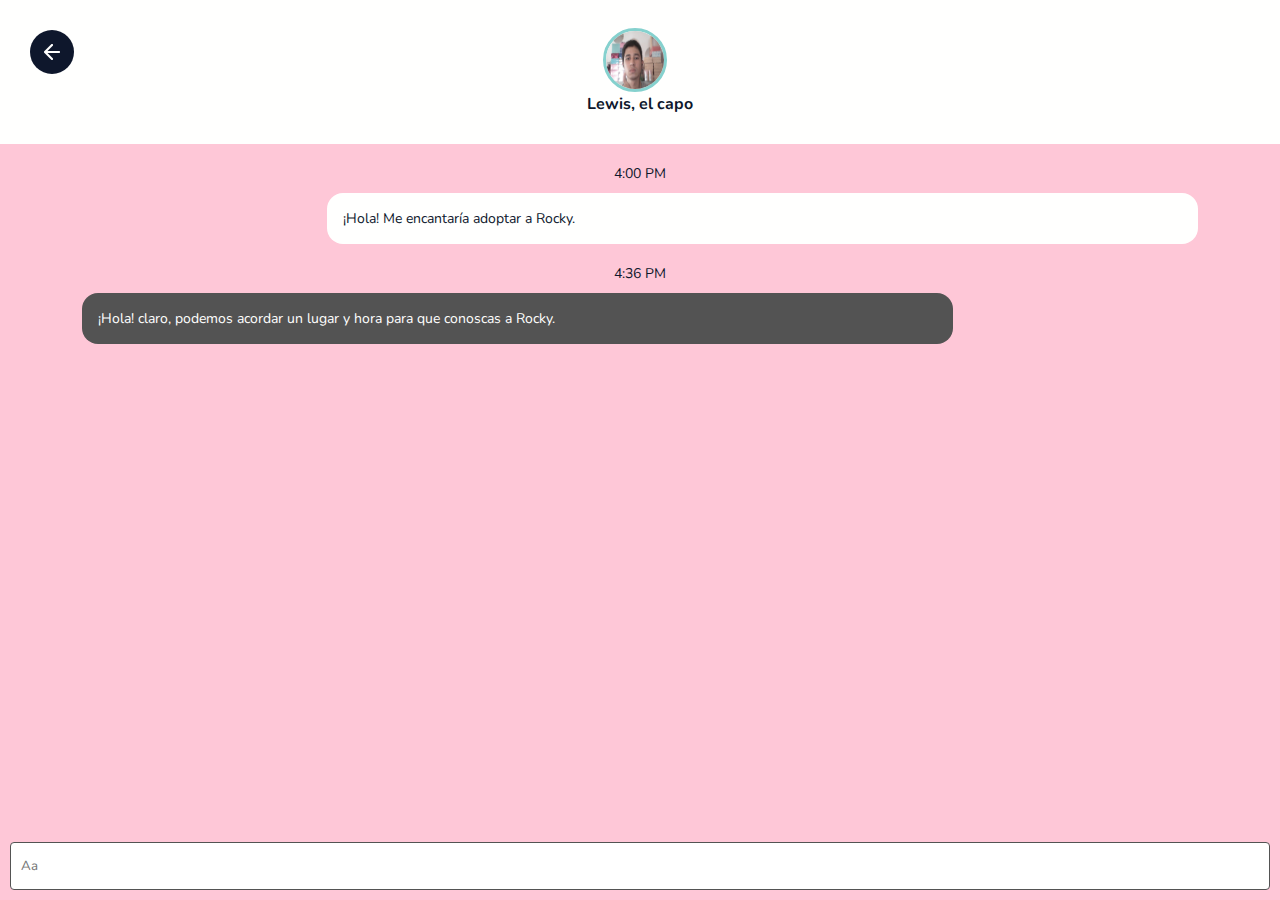
==== chat.html @ 02de6e65 "Termino la plantilla del chat" ====
<!DOCTYPE html>
<html lang="en">
<head>
    <meta charset="UTF-8">
    <meta http-equiv="X-UA-Compatible" content="IE=edge">
    <meta name="viewport" content="width=device-width, initial-scale=1.0">
    <title>Chat</title>
     <!-- FONT NUNITO -->
     <link rel="preconnect" href="https://fonts.gstatic.com">
     <link href="https://fonts.googleapis.com/css2?family=Nunito:wght@400;600;700;800&display=swap" rel="stylesheet">
     <!-- FONT AWESOME -->
     <link rel="stylesheet" href="https://use.fontawesome.com/releases/v5.15.3/css/all.css" integrity="sha384-SZXxX4whJ79/gErwcOYf+zWLeJdY/qpuqC4cAa9rOGUstPomtqpuNWT9wdPEn2fk" crossorigin="anonymous">
     <!-- PREDETERMINED STYLES CSS -->
     <link rel="stylesheet" href="css/style.css">
     <!-- CUSTOM CSS -->
     <link rel="stylesheet" href="css/chat.css">
</head>
<body id="chat-container" class="primary-background">
    <div id="chat-header">
        <div id="chat-contact" class="contact-img">
            <img src="img/elmejor.jpg" alt="el mejor">
        </div>
        <p class="body-1-bold">Lewis, el capo</p>
        <div class="button  back-button">
            <img src="img/back-arrow-white.png" alt="">
        </div>
    </div>


    <div class="chat-messages-container constraint">
        <div class="chat-message">
            <p class="body-2-regular">4:00 PM</p>
            <div class="chat-sent">
                <div class="body-2-regular">¡Hola! Me encantaría adoptar a Rocky.</div>
            </div>
        </div>
        <div class="chat-message">
            <p class="body-2-regular">4:36 PM</p>
            <div class="chat-received">
                <div class="body-2-regular">¡Hola! claro, podemos acordar un lugar y hora para que conoscas a Rocky.</div>
            </div>
        </div>

    </div>

    <div id="chat-input-container">
        <input type="text" name="chat" id="chat-input" placeholder="Aa">
    </div>
</body>
</html>
---- css/style.css ----
:root{
    --color-primary:#FEC7D7;
    --color-secondary:#A786DF;
    --color-tertiary: #D9D4E7;
    --color-green: #85D1CE;
    --color-blue: #91C1D7;
    --color-white: #FFFFFE;
    --color-black: #0E172C;
    --color-gray: #535353;
    --font-family: "Nunito", sans-serif;
}

*{
    margin: 0;
    padding: 0;
    box-sizing: border-box;
    font-family: var(--font-family);
    color: var(--color-black);
}

.primary-background{
    background-color: var(--color-primary);
}

.white-background{
    background-color: var(--color-white);
}

.text-color-black{
    color: var(--color-black);
}

.text-color-white{
    color: var(--color-white);
}

.text-color-gray{
    color: var(--color-gray);
}

.text-color-blue{
    color: var(--color-blue);
}

.text-color-green{
    color: var(--color-green);
}

.padding-title{
    padding-top: 30px;
    padding-bottom: 20px;
}

.headline-1{
    font-weight: 800;
    font-size: 24px;
    line-height: 33px;
}

.headline-2{
    font-weight: 700;
    font-size: 18px;
    line-height: 25px;
}

.subtitle-1{
    font-weight: 600;
    font-size: 18px;
    line-height: 25px;
    letter-spacing: 0.15%;
}

.subtitle-2{
    font-weight: 600;
    font-size: 12px;
    line-height: 16px;
    letter-spacing: 0.1%;
}

.body-1-regular{
    font-weight: 400;
    font-size: 16px;
    line-height: 24px;
    letter-spacing: 0.5%;
}

.body-1-bold{
    font-weight: 700;
    font-size: 16px;
    line-height: 24px;
    letter-spacing: 0.5%;
}

.body-2-regular{
    font-weight: 400;
    font-size: 14px;
    line-height: 19px;
    letter-spacing: 0.5%;
}

.body-2-bold{
    font-weight: 700;
    font-size: 14px;
    line-height: 19px;
    letter-spacing: 0.5%;
}

.button-text{
    font-weight: 600;
    font-size: 14px;
    line-height: 16px;
    letter-spacing: 1.25%;
}

.caption{
    font-weight: 400;
    font-size: 11px;
    line-height: 15px;
    letter-spacing: 0.5%;
}

.cards-container{
    display: flex;
    flex-wrap: wrap;
    justify-content: space-between;
}

.card{
    margin: 16px 0;
    width: 156px;
    height: 250px;
    background-image: linear-gradient(180deg, rgba(255, 255, 255, 0) 26.42%, #000000 99.33%), url("/img/rocky.png");
    background-repeat: no-repeat;
    background-position: center;
    background-size: cover;
    border: 1px solid var(--color-black);
    border-radius: 16px;
    filter: drop-shadow(0px 4px 4px rgba(0, 0, 0, 0.25));
    display: flex;
    flex-direction: column;
    justify-content: flex-end;
    padding: 16px;
}

.back-button{
    display: inline-block;
    height: 44px;
    width: 44px;
    border-radius: 50%;
    display: flex;
    position: absolute;
    top: 30px;
    left: 30px;
}

.contact-img{
    height: 64px;
    min-width: 64px;
    border-radius: 50%;
    overflow: hidden;
    border: 3px solid var(--color-green);
    margin-right: 10px;   
}

.contact-img img{
    max-width: 100%;
    height: 100%;
}

.relative-down{
    position: relative;
    top: 16px;
}

.relative-up{
    position: relative;
    bottom: 16px;
}

.nav-bar-container{
    position: fixed;
    bottom: 0;
    left: 0;
    right: 0;
    height: 72px;
    background-color: var(--color-white);
}

.nav-bar{
    height: 100%;
    display: flex;
    justify-content: space-between;
    align-items: center;
}

.navigator-padding{
    padding-bottom: 72px;
}

.button{
    background-color: var(--color-black);
    text-decoration: none;
    border: none;
    color: var(--color-white);
    cursor: pointer;
    display: flex;
    justify-content: center;
    align-items: center;
}

.hidden{
    display: none;
}

.constraint{
    max-width: 87.2%;
    margin: 0 auto;
}

.selected{
    height: 40px;
    border-radius: 80px;
    display: flex;
    align-items: center;
    justify-content: space-between;
    padding: 0 15px;
}

.selected > img{
    margin-right: 5px;
}

.opacity{
    opacity: 50%;
}
---- css/chat.css ----
:root{
    --color-primary:#FEC7D7;
    --color-secondary:#A786DF;
    --color-tertiary: #D9D4E7;
    --color-green: #85D1CE;
    --color-blue: #91C1D7;
    --color-white: #FFFFFE;
    --color-black: #0E172C;
    --color-gray: #535353;
    --font-family: "Nunito", sans-serif;
}

#chat-container{
    padding-top: 144px;
}

#chat-header{
    height: 144px;
    position: fixed;
    top: 0;
    left: 0;
    right: 0;
    background-color: var(--color-white);
    display: flex;
    flex-direction: column;
    justify-content: center;
    align-items: center;
}


#chat-contact{
    width: 64px;
}

.chat-message{
    margin-top: 20px;
    text-align: center;
}

.chat-sent{
    display: flex;
    justify-content: flex-end;
}

.chat-sent div{
    background-color: var(--color-white);
    color: var(--color-black);
    padding: 16px;
    width: 78%;
    margin-top: 10px;
    border-radius: 16px;
    text-align: left;
}

.chat-received{
    display: flex;
    justify-content: flex-start;
}

.chat-received div{
    background-color: var(--color-gray);
    color: var(--color-white);
    padding: 16px;
    width: 78%;
    margin-top: 10px;
    border-radius: 16px;
    text-align: left;
}

#chat-input-container{
    position: absolute;
    bottom: 0;
    right: 0;
    left: 0;
    padding: 10px;
}

#chat-input{
    width: 100%;
    height: 48px;
    border-radius: 4px;
    padding: 10px;
    border: 1px solid var(--color-gray);
}
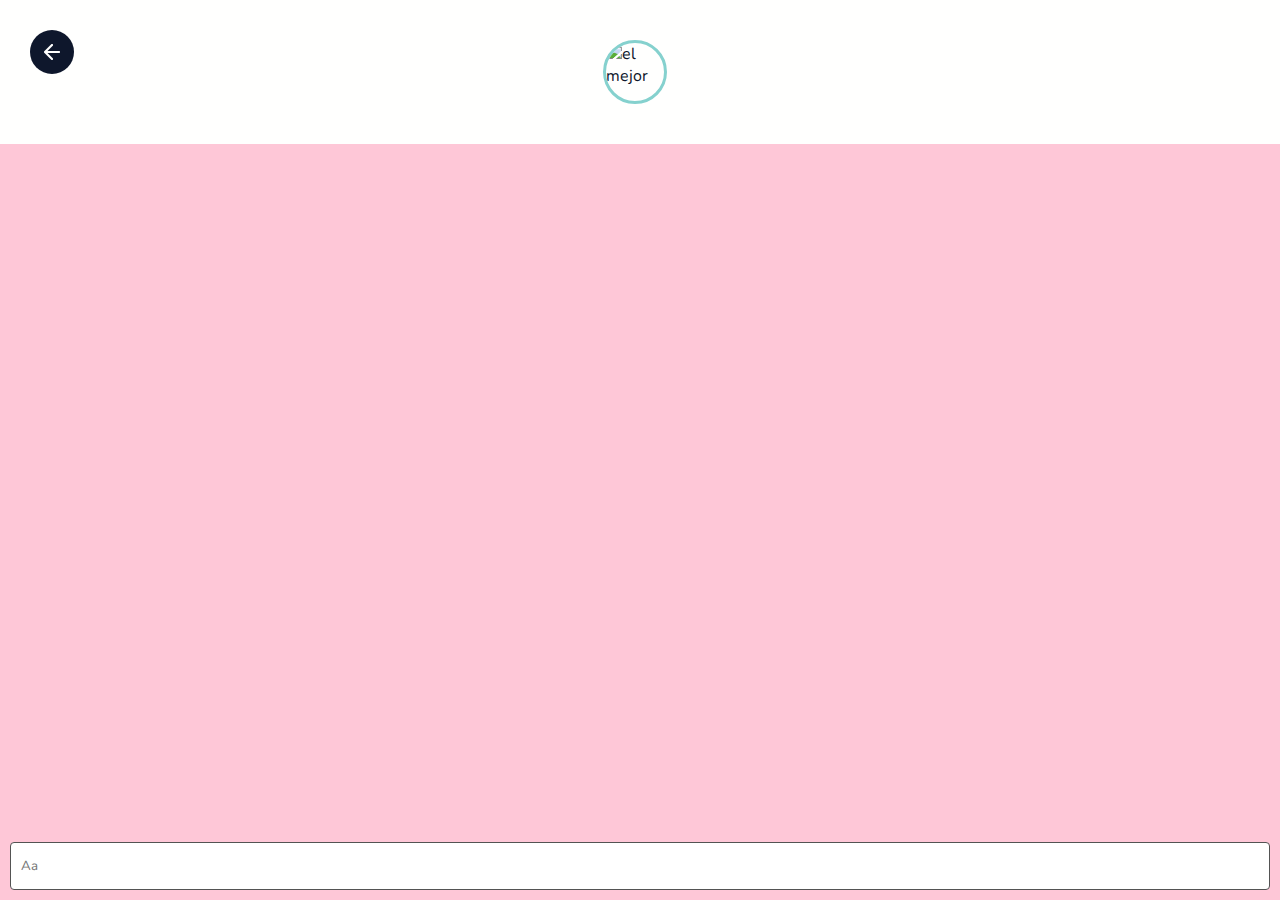
==== commit 1cb90783: "Le hice unos avances al chat" ====
--- a/chat.html
+++ b/chat.html
@@ -18,9 +18,9 @@
 <body id="chat-container" class="primary-background">
     <div id="chat-header">
         <div id="chat-contact" class="contact-img">
-            <img src="img/elmejor.jpg" alt="el mejor">
+            <img src="" alt="el mejor">
         </div>
-        <p class="body-1-bold">Lewis, el capo</p>
+        <p class="body-1-bold"></p>
         <div class="button  back-button">
             <img src="img/back-arrow-white.png" alt="">
         </div>
@@ -28,23 +28,13 @@
 
 
     <div class="chat-messages-container constraint">
-        <div class="chat-message">
-            <p class="body-2-regular">4:00 PM</p>
-            <div class="chat-sent">
-                <div class="body-2-regular">¡Hola! Me encantaría adoptar a Rocky.</div>
-            </div>
-        </div>
-        <div class="chat-message">
-            <p class="body-2-regular">4:36 PM</p>
-            <div class="chat-received">
-                <div class="body-2-regular">¡Hola! claro, podemos acordar un lugar y hora para que conoscas a Rocky.</div>
-            </div>
-        </div>
 
     </div>
 
     <div id="chat-input-container">
         <input type="text" name="chat" id="chat-input" placeholder="Aa">
     </div>
+
+    <script src="js/chat.js"></script>
 </body>
 </html>--- a/css/style.css
+++ b/css/style.css
@@ -123,13 +123,14 @@
     display: flex;
     flex-wrap: wrap;
     justify-content: space-between;
+    padding: 20px 0;
 }
 
 .card{
     margin: 16px 0;
     width: 156px;
     height: 250px;
-    background-image: linear-gradient(180deg, rgba(255, 255, 255, 0) 26.42%, #000000 99.33%), url("/img/rocky.png");
+    /* background-image: linear-gradient(180deg, rgba(255, 255, 255, 0) 26.42%, #000000 99.33%), url("/img/rocky.png"); */
     background-repeat: no-repeat;
     background-position: center;
     background-size: cover;
@@ -140,6 +141,16 @@
     flex-direction: column;
     justify-content: flex-end;
     padding: 16px;
+}
+
+.relative-down{
+    position: relative;
+    top: 16px;
+}
+
+.relative-up{
+    position: relative;
+    bottom: 16px;
 }
 
 .back-button{
@@ -167,15 +178,6 @@
     height: 100%;
 }
 
-.relative-down{
-    position: relative;
-    top: 16px;
-}
-
-.relative-up{
-    position: relative;
-    bottom: 16px;
-}
 
 .nav-bar-container{
     position: fixed;
@@ -224,6 +226,7 @@
     align-items: center;
     justify-content: space-between;
     padding: 0 15px;
+    cursor: default;
 }
 
 .selected > img{
@@ -232,4 +235,5 @@
 
 .opacity{
     opacity: 50%;
+    cursor: default;
 }--- a/css/chat.css
+++ b/css/chat.css
@@ -70,7 +70,7 @@
 #chat-input-container{
     position: absolute;
     bottom: 0;
-    right: 0;
+    right: 0; 
     left: 0;
     padding: 10px;
 }
@@ -81,4 +81,9 @@
     border-radius: 4px;
     padding: 10px;
     border: 1px solid var(--color-gray);
+}
+
+#no-messages{
+    text-align: center;
+    padding-top: 100px;
 }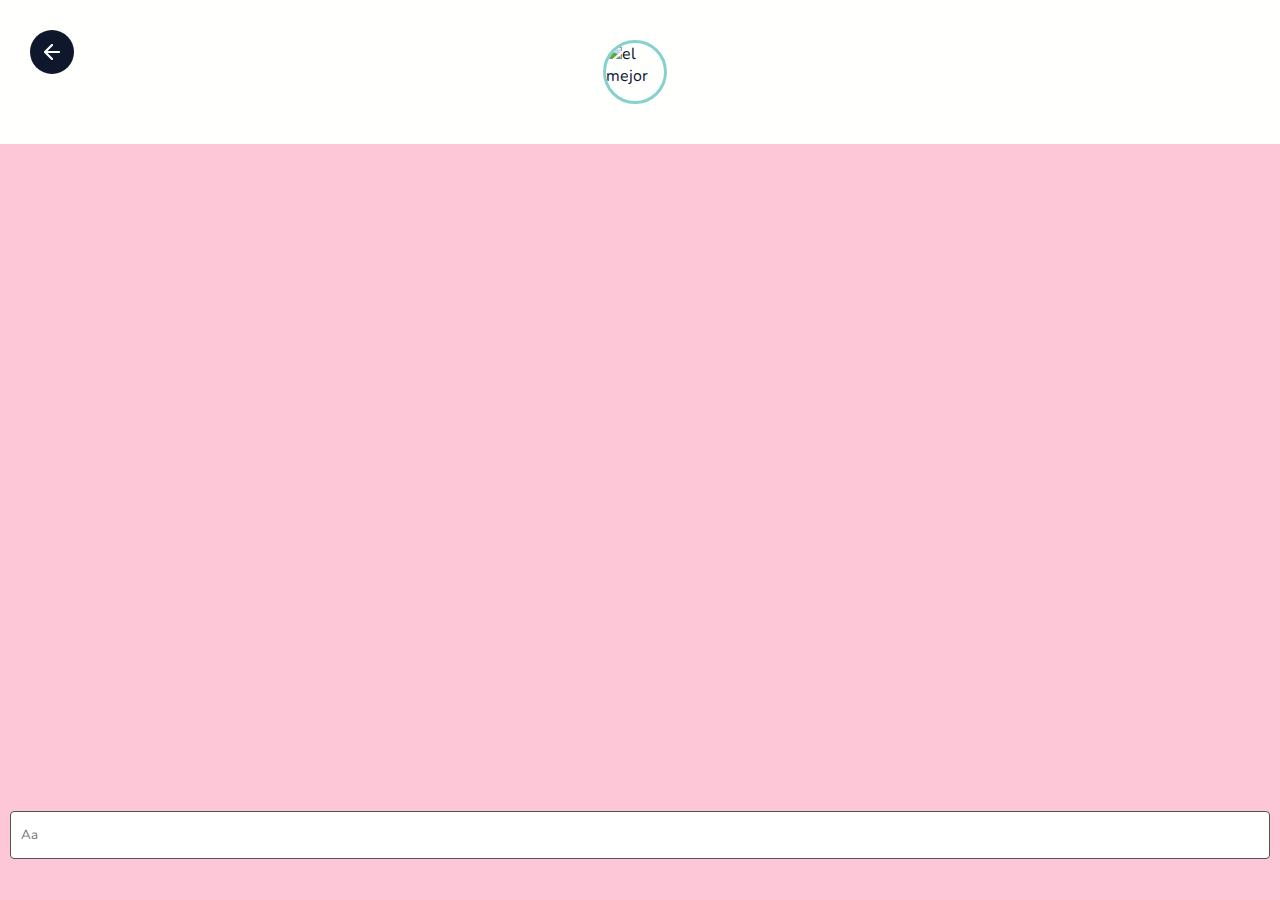
==== commit 0eb3be7d: "Termino animaciones y acabados de movil y tablet" ====
--- a/chat.html
+++ b/chat.html
@@ -15,7 +15,7 @@
      <!-- CUSTOM CSS -->
      <link rel="stylesheet" href="css/chat.css">
 </head>
-<body id="chat-container" class="primary-background">
+<body id="chat-container" class="primary-background scene_element scene_element--fadeinright">
     <div id="chat-header">
         <div id="chat-contact" class="contact-img">
             <img src="" alt="el mejor">
--- a/css/style.css
+++ b/css/style.css
@@ -235,5 +235,94 @@
 
 .opacity{
     opacity: 50%;
-    cursor: default;
-}+    cursor: pointer;
+}
+
+.on-the-right{
+    transform: translate3D(10%, 0, 10px);
+}
+
+.on-the-left{
+    transform: translate3d(-100%, 0, 0);
+}
+
+
+.scene_element {
+    animation-duration: 0.5s;
+    transition-timing-function: ease-in;
+    animation-fill-mode: both;
+}
+.scene_element--fadein {
+    animation-name: fadeIn;
+}
+.scene_element--fadeinup {
+    animation-name: fadeInUp;
+}
+.scene_element--fadeinright {
+    animation-name: fadeInRight;
+}
+.scene_element--fadeoutright {
+    animation-name: fadeOutRight;
+}
+.scene_element--fadeinleft {
+    animation-name: fadeInLeft;
+}
+
+@keyframes fadeIn {
+0% {
+    opacity: 0;
+}
+
+100% {
+    opacity: 1;
+}
+}
+
+@keyframes fadeInUp {
+0% {
+    opacity: 0;
+    transform: translate3d(0, 100%, 0);
+}
+
+100% {
+    opacity: 1;
+    transform: none;
+}
+}
+
+@keyframes fadeInRight {
+0% {
+    opacity: 0;
+    transform: translate3d(100%, 0, 0);
+}
+
+100% {
+    opacity: 1;
+    transform: none;
+}
+}
+
+@keyframes fadeOutRight {
+    0% {
+        opacity: 1;
+        transform: none;
+    }
+    
+    100% {
+        opacity: 0;
+        transform: translate3d(-100%, 0, 0);
+        
+    }
+    }
+
+@keyframes fadeInLeft {
+0% {
+    opacity: 0;
+    transform: translate3d(-100%, 0, 0);
+}
+
+100% {
+    opacity: 1;
+    transform: none;
+}
+}
--- a/css/chat.css
+++ b/css/chat.css
@@ -12,6 +12,7 @@
 
 #chat-container{
     padding-top: 144px;
+
 }
 
 #chat-header{
@@ -35,6 +36,12 @@
 .chat-message{
     margin-top: 20px;
     text-align: center;
+    
+}
+
+.chat-messages-container{
+    min-height:73vh;
+    padding-bottom: 150px;
 }
 
 .chat-sent{
@@ -42,7 +49,7 @@
     justify-content: flex-end;
 }
 
-.chat-sent div{
+.chat-sent > div{
     background-color: var(--color-white);
     color: var(--color-black);
     padding: 16px;
@@ -57,18 +64,20 @@
     justify-content: flex-start;
 }
 
-.chat-received div{
+.chat-received > div{
     background-color: var(--color-gray);
-    color: var(--color-white);
     padding: 16px;
     width: 78%;
     margin-top: 10px;
     border-radius: 16px;
     text-align: left;
 }
+.chat-received div{
+    color: var(--color-white);
+}
 
 #chat-input-container{
-    position: absolute;
+    position: sticky;
     bottom: 0;
     right: 0; 
     left: 0;
@@ -86,4 +95,8 @@
 #no-messages{
     text-align: center;
     padding-top: 100px;
+}
+
+.break-word{
+    word-break: break-all;
 }